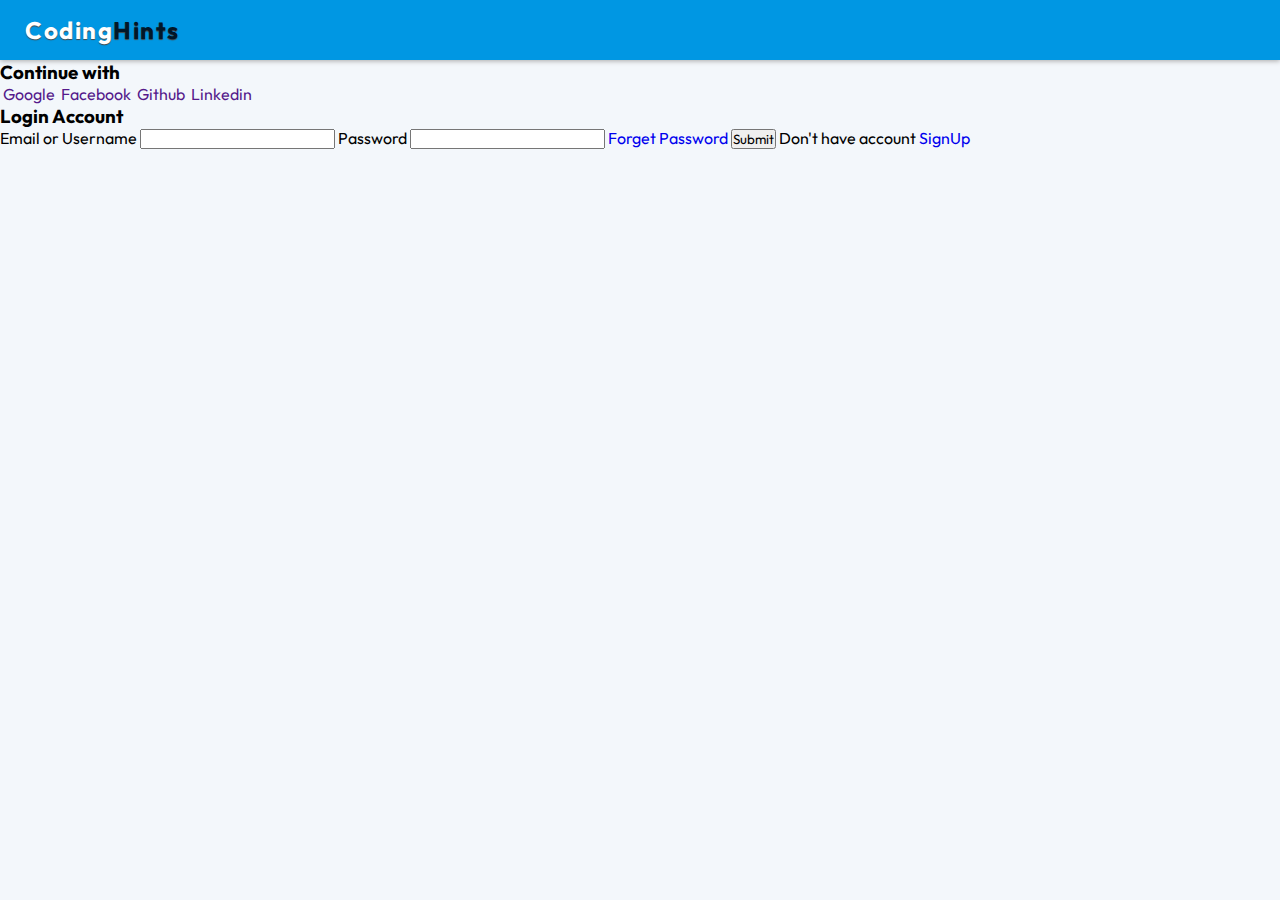
==== login.html @ e162d5db "Add files via upload" ====
<!DOCTYPE html>
<html lang="en">

<head>
    <meta charset="UTF-8">
    <meta http-equiv="X-UA-Compatible" content="IE=edge">
    <meta name="viewport" content="width=device-width, initial-scale=1.0">
    <title>Sign up - CodingHints</title>

    <!-- CSS link -->
    <link rel="stylesheet" href="responsive.css">
    <link rel="stylesheet" href="css/signup.css">
    <link rel="stylesheet" href="style.css">

    <!-- font icon link-->
    <link rel="stylesheet" href="https://cdnjs.cloudflare.com/ajax/libs/font-awesome/6.2.0/css/all.min.css">
</head>

<body>
    <header>
        <nav>
            <div class="login-navbar">
                <div class="left-nav">
                    <a href="index.html" class="logo">Coding<span>Hints</span></a>
                </div>
            </div>
        </nav>
    </header>

    <section class="sign-section">
        <div class="sign-area">
            <div class="sign-col-1">
                <h3>Continue with</h3>
                <div class="sign-link">
                    <a href="" class="link-box"><img src="image/google.png" alt=""> Google</a>

                    <a href="" class="link-box"><img src="image/facebook.png" alt=""> Facebook</a>

                    <a href="" class="link-box"><img src="image/github.png" alt=""> Github</a>

                    <a href="" class="link-box"><img src="image/linkedin.png" alt=""> Linkedin</a>
                </div>
            </div>
            <div class="mid-line"></div>
            <div class="sign-col-2">
                <h3>Login Account</h3>
                <form action="">

                    <label for="email">Email or Username</label>
                    <input type="email" name="" id="email" required>

                    <label for="password">Password</label>
                    <input type="password" name="" id="password" required>

                    <span><a href="#">Forget Password</a></span>

                    <button id="signBtn">Submit</button>

                    <span>Don't have account <a href="signup.html">SignUp</a></span>
                </form>
            </div>
        </div>
    </section>

    <script src="script.js"></script>
</body>

</html>
---- responsive.css ----
@import url('https://fonts.googleapis.com/css2?family=Outfit:wght@400;700&display=swap');

@media screen and (max-width: 1200px) {
    .home-mid {
        margin: 15px 0px;
    }
    .user-box{
        padding: 30px;
    }
}

@media screen and (max-width: 1020px) {
    header {
        padding: 15px;
    }

    .home-mid {
        margin: 15px;
    }

    .side-logo {
        padding: 25px 0px;
        display: block;
        margin-left: 25px;
        justify-content: space-between;
    }

    .side-logo a {
        color: #0097e3;
    }

    .home-left {
        position: fixed;
        top: 0px;
        left: -400px;
        border-radius: 0;
        height: 100vh;
        transition: all .6s;
    }

    .home-left.active {
        left: 0px;
    }

    .home-right {
        display: none;
    }

    .menu-bar {
        display: block;
    }

    .content {
        max-width: 100vw;
        margin: 5px 0px;
    }

    .sortby {
        margin: 0px;
        max-width: 100vw;
    }

    .user-box{
        margin-left: 0;
    }
}

@media screen and (max-width: 890px) {
    .home-mid {
        margin: 15px 0px;
    }

    .search-bar {
        display: none;
    }

    .below-nav {
        display: block;
    }
}
@media screen and (max-width: 750px) {
    .sign-area{
        flex-direction: column-reverse;
    }
    .mid-line{
        display: none;
    }

    .user-box{
        padding: 20px 0px;
    }
}

@media screen and (max-width: 620px) {
    header{
        padding: 10px 20px;
    }
    .navbar{
        height: fit-content;
    }
    .menu-bar{
        font-size: 18px;
    }
    .logo{
        font-size: 20px;
    }
    .b-sign{
        display: none;
        position: absolute;
        top: 55px;
        right: 10px;
        background-color: #ffffff;
        box-shadow: 0px 0px 2px #7a7a7a;
        color: black;
        border-radius: 5px;
    }
    .b-sign.active{
        display: block;
    }
    .b-sign::after {
        content: "";
        position: absolute;
        top: -10px;
        right: 24px;
        width: 0;
        height: 0;
        border-left: 10px solid transparent;
        border-right: 10px solid transparent;
        border-bottom: 20px solid #ffffff;
    }

    .account .row {
        margin: 25px 10px;

    }

    .sign-in a {
        color: #000000;
        text-decoration: none;
        padding: 5px;
    }

    .sign-up a {
        color: #ffffff;
        background-color: #0097e3;
        border: 2px solid #0097e3;
        padding: 5px;
    }

    .sign-in a:hover {
        color: #cceeff;
        background-color: #0193dc8d;
        text-decoration: underline;
    }

    .sign-up a:hover {
        color: #ffffff;
        background: transparent;
    }

    .sign-logo {
        display: block;
        box-shadow: 0px 0px 1px #7a7a7a;
    }

    .post {
        display: block;
        overflow: hidden;
        justify-content: center;
    }

    .content-img img {
        width: 100%;
        margin: 10px auto;
    }


    .user-box{
        padding: 10px 0px;
    }
    .profile{
        display: flex;
        align-items: flex-start;
        justify-content: space-between;
    }
    .profile img{
        width: 100px;
    }
    .profile-details{
        width: 60%;
        margin-left: 10px;
        padding: 5px 0px;
    }
    .profile-name{
        font-size: 22px;
        letter-spacing: .5px;
        
    }
    .profile-short{
        font-size: 15px;
    }
    .profile-section{
        display: flex;
        justify-content: center;
        flex-direction: column;
        padding-bottom: 20px;
    }
    .lg-device{
        display: none;
    }
    .m-device{
        display: block;
    }
    .follow-link a{
        font-size: 15px;
    }

    .user-social-link{
        padding: 0;
        display: block;
        line-height: 30px;
    }
    .social-links span a i{
        margin: 0px;
        margin-right: 10px
    }
}
---- style.css ----
@import url('https://fonts.googleapis.com/css2?family=Outfit:wght@400;600&display=swap');

*{
    margin: 0;
    padding: 0;
    box-sizing: border-box;
    font-family: 'Outfit', sans-serif;
    list-style: none;
    text-decoration: none;
    scroll-behavior: smooth;
}
body::-webkit-scrollbar{
    width: 5px;
}
body::-webkit-scrollbar-track{
    background-color: #c9edff3f;
    box-shadow: 0px 0px 1px #7a7a7a;
}
body::-webkit-scrollbar-thumb {
    background-color: #0097e3;
    border-radius: 2px;
}
body{
    background-color: #f3f7fb !important;
    scrollbar-width: thin;
}
header{
    position: sticky;
    top: 0px;
    background-color: #0097e3;
    padding: 15px 25px;
    box-shadow: 0px 1px 5px #a9a9a9;
}
.navbar{
    max-width: 1460px;
    height: 42px;
    margin: auto;
    display: flex;
    align-items: center;
    justify-content: space-between;
}
.left-nav{
    text-align: center;
    display: flex;
    align-items: center;
}
.menu-bar{
    display: none;
    font-size: 22px;
    margin-right: 20px;
    color: #ffffff;
}
.logo{
    color: #ffffff;
    text-decoration: none;
    font-size: 24px;
    font-weight: 700;
    letter-spacing: 1.5px;
    text-shadow: 0px 1px 1px #464646;
}
.logo span{
    color: #001729;
}
.side-logo{
    display: none;
}
#closeMenu{
    display: none;
    font-size: 35px;
    position: absolute;
    top: 0px;
    right: 15px;
}
.right-nav, .account{
    display: flex;
    align-items: center;
}
.search-bar input{
   width: 40vw;
   font-size: 16px;
   letter-spacing: 1px;
   margin-right: 10px;
   padding: 10px 5px;
   outline: none;
   border: none;
   background-color: #f3fafe;
}
.search-bar form{
    width: 40vw;
    display: flex;
    align-items: center;
    background-color: #f3fafe;
    border: 1px solid #f3fafe;
    border-radius: 5px;
    box-shadow: 0px 0px 2px #d3d3d3;
}
.search-bar form label{
    padding: 10px 10px;
}
.account .row{
    letter-spacing: 1px;
    margin: 0px 10px;
}
.b-sign{
    display: flex;
    align-items: center;
}
.sign-in a{
    color: #ffffff;
    text-decoration: none;
    padding: 8px 10px;
    font-size: 16px;
    border-radius: 5px;
    transition: all .3s;
}
.sign-up a{
    color: #0097e3;
    background-color: #ffffff;
    border: 2px solid #ffffff;
    text-decoration: none;
    padding: 8px 10px;
    font-size: 16px;
    border-radius: 5px;
    transition: all .3s;
}
.sign-in a:hover{
    color: #cceeff;
    background-color: #00aaff8d;
    text-decoration: underline;
}
.sign-up a:hover{
    color: #ffffff;
    background: transparent;
}
.sign-logo{
    display: none;
    background-color: #ffffff;
    color: #0097e3;
    padding: 6px 10px;
    border-radius: 50%;
    font-size: 20px;
    cursor: pointer;
    margin-right: 5px;
}
.below-nav{
    display: none;
    position: fixed;
    bottom: 0px;
    left: 50%;
    transform: translate(-50%, 0);
}
.below-nav ul{
    width: 100vw;
    background-color: #ffffff;
    padding: 10px 40px;
    display: flex;
    align-items: center;
    justify-content: space-between;
    box-shadow: 0px -.5px 5px #cbcbcb;
}
.below-nav ul li a{
    color: black;
    font-size: 22px;
}

/* home section start */
.home-section{
    padding: 0px 10px;
    max-width: 1500px;
    margin: auto;
}
.home{
    display: flex;
    flex-direction: row;
    justify-content: space-between;
}

/* menu end of sidebar */
.home-left{
    position: sticky;
    top: 87px;
    width: 250px;
    min-width: 14vw;
    height: 86vh;
    background-color: #ffffff;
    border-radius: 5px;
    box-shadow: 0px 0px 2px #bdbdbd;
}
.home-left .menu a{
    display: block;
    font-size: 18px;
    text-decoration: none;
    color: #4e4e4e;
    padding: 12px 30px;
    margin: 5px 0px;
    letter-spacing: .5px;
}
.home-left .menu a .mn-icon{
    font-size: 18px;
}
.home-left .menu a:hover{
    background-color: #e7f2f6;
}

.home-left .menu .side-active{
    color: #0097e3;
    font-weight: bold;
}
/* menu end of sidebar */

/* footer of sidebar */
.social-link{
    position: absolute;
    bottom: 80px;
    left: 0%;
    padding: 5px 20px;
    display: flex;
    justify-content: center;
}
.social-link .s-link{
    margin: 0px 5px;
}
.social-link .s-link a i{
    padding: 5px;
    font-size: 20px;
    color: #707070;
    border-radius: 5px;
    transition: all .2s;
}
.social-link .s-link a i:hover{
   color: #000;
   transform: translateY(-2px);
}
.ft-end{
    position: absolute;
    bottom: 10px;
    padding: 5px 25px;
    left: 0%;
    text-align: center;
}
.ft-end p {
    font-size: 14px;
    padding: 10px 0px;
    line-height: 22px;
    letter-spacing: 1px;
    color: #4e4e4e;
}
/* footer-end of sidebar */


/* home mid start */
.home-mid{
    margin: 15px 15px; 
}
.sortby{
    background-color: #ffffffee;
    display: flex;
    align-items: center;
    margin: 0px 10px;
    letter-spacing: 1px;
    box-shadow: 0px 0px 2px #bdbdbd;
    border-radius: 5px;
}
.sortby .sortbtn{
    margin: 5px;
    color: #3a3a3a;
    padding: 10px 15px;
    text-decoration: none;
    font-size: 16px;
    border: none;
    outline: none;
    cursor: pointer;
    background: transparent;
}
.sortby .sortbtn:hover{
    border-radius: 5px;
    background-color: #e5eff6;
}
.sortby .sort-active{
    color: #0097e3;
    font-weight: bold;
}

.content-area{
    margin: 15px 0px;
}
.content{
    max-width: 62vw;
    margin:10px;
    background-color: #ffffffee;
    padding: 20px;
    box-shadow: 0px 0px 2px #bdbdbd;
    border-radius: 5px;
}
.user{
   display: flex;
   align-items: center;
}
.user-link{
    color: #343434;
    text-decoration: none;
}
.user-name{
    text-decoration: none;
    color: #000000;
    letter-spacing: 1px;
    font-weight: 600;
    padding: 5px 0px;
}
.user-img{
    width: 60px;
    padding: 2px;
    margin-right: 15px;
    border-radius: 50%;
    box-shadow: 0px 0px 2px #7a7a7a;
}
.date p{
    margin-top: 5px;
    color: #6b6b6b;
}
.post{
    display: inline-flex;
    flex-direction: row-reverse;
    align-items: center;
    color: #343434;
}
.user-content{
    padding: 10px;
}
.user-content .content-title{
    color: #2c2c2c;
    font-size: 22px;
    font-weight: 600;
    text-decoration: none;
}
#readTime{
    color: #7a7a7a;
}
.user-content p{
    padding-top: 8px;
    line-height: 23px;
    letter-spacing: 1px;
}
.user-content p .readbtn{
    color: #007fb1;
}
.content-img img{
    width: 200px;
    box-shadow: 0px 0px 1px #4e4e4e;
    border-radius: 5px;
}

.home-right{
    width: 22vw;
    margin: 10px 0px;
}
.category{
    background-color: #ffffff;
    margin-top: 15px;
    padding: 5px 15px;
    box-shadow: 0px 0px 2px #bdbdbd;
    border-radius: 5px;
}
.trending{
    background-color: #ffffff;
    margin-top: 10px;
    padding: 5px 15px;
    box-shadow: 0px 0px 2px #bdbdbd;
    border-radius: 5px;
}
.category h3, .trending h3{
    padding: 10px 5px;
}
.ct-tag{
    display: flex;
    justify-content: space-between;
    margin: 5px 10px;
    padding: 5px;
}
.ct-tag:hover{
    background-color: #f0f4f6;
    border-radius: 5px;
}
.ct-tag .catg-btn{
    font-size: 16px;
    cursor: pointer;
    border: none;
    color: #3a3a3a;
    background: none;
}
.ct-tag span{
    width: 55px;
    text-align: center;
    color: #3a3a3a;
    background-color: #f0f4f6;
    padding: 3px;
    box-shadow: 0px 0px 1px #a1a1a1;
    border-radius: 5px;
}
#more-btn{
    color: #0097e3;
    font-size: 16px;
    cursor: pointer;
    border: none;
    background: none;
    text-decoration: underline;
}

.tr-box{
    padding: 5px;
    border-top: 1px solid #f0f4f6;
    margin: 12px;
}
.tr-box a{
    padding: 10px 0px;
    color: #2c2c2c;
}
.tr-box a:hover{
    text-decoration: underline;
}
.tr-box button{
    cursor: pointer;
    font-size: 16px;
    color: #0097e3;
    border: none;
    outline: none;
    background: transparent;
    text-decoration: underline;
}
.moreTr{
    display: none;
}
.moreTr.active{
    display: block;
}
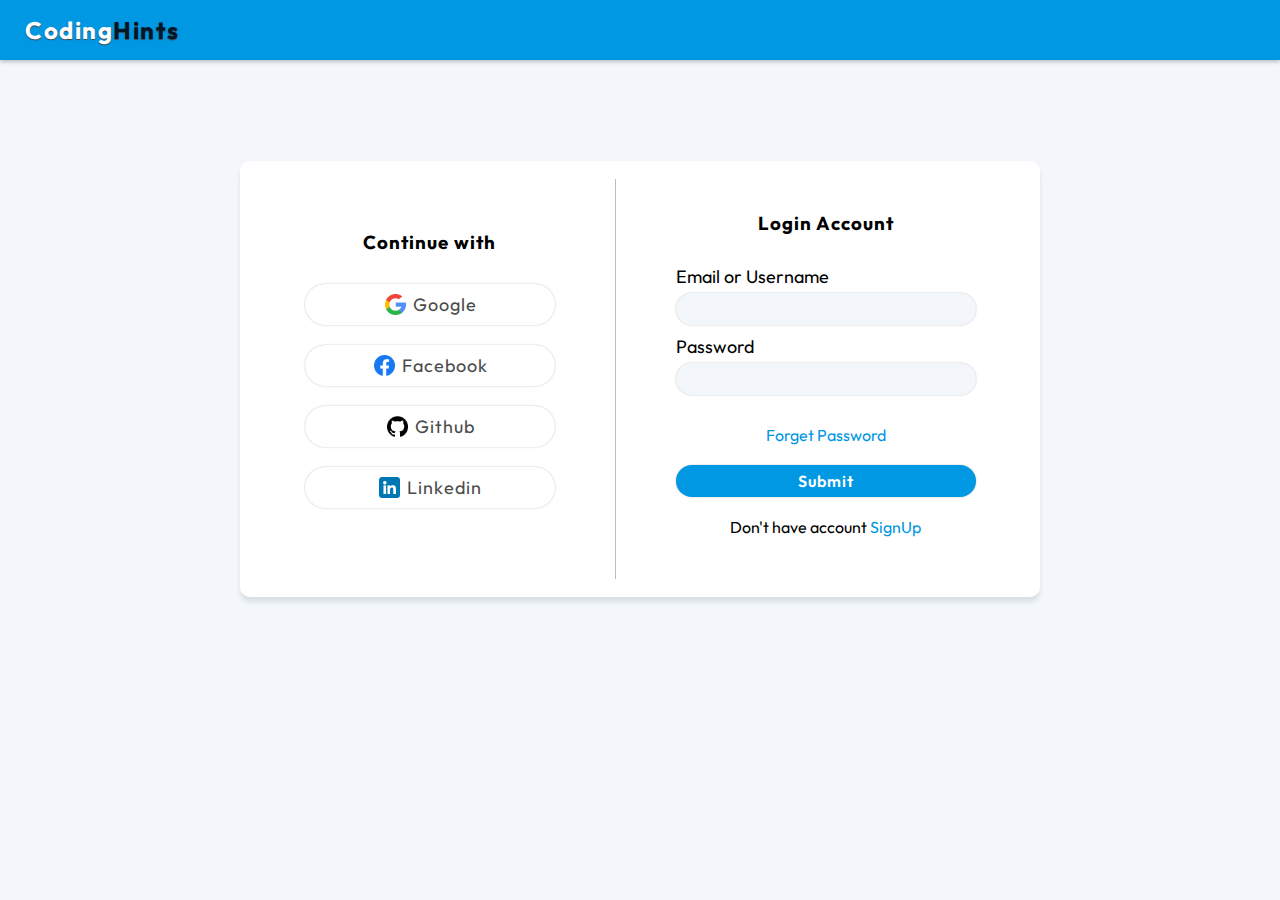
==== commit dddac8aa: "Add files via upload" ====
--- a/login.html
+++ b/login.html
@@ -5,11 +5,10 @@
     <meta charset="UTF-8">
     <meta http-equiv="X-UA-Compatible" content="IE=edge">
     <meta name="viewport" content="width=device-width, initial-scale=1.0">
-    <title>Sign up - CodingHints</title>
+    <title>Login - CodingHints</title>
 
     <!-- CSS link -->
     <link rel="stylesheet" href="responsive.css">
-    <link rel="stylesheet" href="css/signup.css">
     <link rel="stylesheet" href="style.css">
 
     <!-- font icon link-->
@@ -32,13 +31,13 @@
             <div class="sign-col-1">
                 <h3>Continue with</h3>
                 <div class="sign-link">
-                    <a href="" class="link-box"><img src="image/google.png" alt=""> Google</a>
+                    <a href="#" class="link-box"><img src="image/google.png" alt=""> Google</a>
 
-                    <a href="" class="link-box"><img src="image/facebook.png" alt=""> Facebook</a>
+                    <a href="#" class="link-box"><img src="image/facebook.png" alt=""> Facebook</a>
 
-                    <a href="" class="link-box"><img src="image/github.png" alt=""> Github</a>
+                    <a href="#" class="link-box"><img src="image/github.png" alt=""> Github</a>
 
-                    <a href="" class="link-box"><img src="image/linkedin.png" alt=""> Linkedin</a>
+                    <a href="#" class="link-box"><img src="image/linkedin.png" alt=""> Linkedin</a>
                 </div>
             </div>
             <div class="mid-line"></div>
--- a/style.css
+++ b/style.css
@@ -432,4 +432,221 @@
 }
 .moreTr.active{
     display: block;
-}+}
+
+
+/* Login and Signup form CSS */
+.sign-section{
+    max-width: 1300px;
+    margin: 0% auto;
+    padding: 0px 10px;
+}
+.sign-area{
+    background-color: #fff;
+    max-width: 800px;
+    margin: 8% auto;
+    display: flex;
+    flex-wrap: wrap;
+    align-items: center;
+    justify-content: center;
+    box-shadow: 0px 5px 4px #dae0e4;
+    border-radius: 10px;
+    padding: 18px;
+}
+.sign-area h3{
+    padding-bottom: 30px;
+    letter-spacing: 1px;
+    text-align: center;
+}
+.mid-line{
+    width: 1px;
+    height: 400px;
+    margin: 0px 50px;
+    background-color: #bdbdbd;
+}
+/* continue with link */
+.sign-link{
+    display: flex;
+    flex-direction: column;
+}
+.link-box{
+    display: flex;
+    align-items: center;
+    justify-content: center;
+    font-size: 18px;
+    width: 250px;
+    padding: 8px 30px;
+    margin-bottom: 20px;
+    background-color: #fff;
+    box-shadow: 0px 0px 2px #bdbdbd;
+    border-radius: 25px;
+    letter-spacing: 1px;
+    color: #4b4b4b;
+}
+.link-box:hover{
+    background-color: #f3f7fb;
+}
+.link-box img{
+    width: 25px;
+    padding: 2px;
+    margin-right: 5px;
+}
+
+/* form control area */
+.sign-col-1, .sign-col-2{
+    padding: 10px;
+}
+.sign-col-2 form{
+    display: flex;
+    flex-direction: column;
+}
+.sign-col-2 form label{
+    font-size: 18px;
+}
+.sign-col-2 form input{
+    width: 300px;
+    outline: none;
+    border: none;
+    background-color: #f3f7fb;
+    margin-bottom: 10px;
+    margin-top: 5px;
+    font-size: 16px;
+    padding: 6px 15px;
+    border-radius: 25px;
+    box-shadow: 0px 0px 2px #bdbdbd;
+}
+.sign-col-2 form input:focus{
+    /* border: 1px solid #0097e3; */
+    box-shadow: 0px 0px 2px #0097e3;
+}
+.sign-col-2 form button{
+    outline: none;
+    border: none;
+    color: #fff;
+    background-color: #0097e3;
+    margin-top: 10px;
+    font-size: 16px;
+    padding: 6px 15px;
+    border-radius: 25px;
+    box-shadow: 0px 0px 2px #bdbdbd;
+    cursor: pointer;
+    letter-spacing: 1px;
+    font-weight: 600;
+    transition: all .3s;
+}
+.sign-col-2 form button:hover{
+    background-color: #00aaff;
+    box-shadow: 0px 3px 5px #bdbdbd;
+}
+#check{
+    width: fit-content;
+    margin: 10px 5px;
+    box-shadow: none;
+}
+#checkbox{
+    margin-bottom: 10px;
+    font-size: 16px;
+}
+
+form span{
+    margin: 10px 0px;
+    text-align: center;
+    padding-top: 10px;
+}
+form span a{
+    color: #0097e3;
+    padding-top: 15px;
+}
+
+
+/* User profile css */
+.user-section{
+    display: flex;
+    justify-content: space-between;
+    max-width: 1500px;
+    margin: auto;
+    padding: 0px 10px;
+}
+.user-box{
+    width: 100%;
+    margin-left: 30px;
+    height: 120vh;
+    background-color: #ffff;
+    margin-top: 15px;
+    padding: 40px 100px;
+    border-radius: 10px;
+    box-shadow: 0px 0px 2px #c3c3c3;
+}
+.profile-section{
+    max-width: 90%;
+    margin: 20px auto;
+    display: flex;
+    justify-content: space-between;
+    border-bottom: 1px solid #dfdfdf;
+    padding-bottom: 30px;
+}
+.profile{
+    display: flex;
+    align-items: center;
+}
+.profile img{
+    width: 140px;
+    box-shadow: 0px 0px 2px grey;
+    border-radius: 50%;
+}
+.profile-details{
+    width: 50%;
+    margin-left: 50px;
+    padding: 15px 0px;
+}
+.profile-name{
+    font-size: 28px;
+    letter-spacing: 1px;
+    color: #3a3a3a;
+}
+.profile-short{
+    padding-top: 10px;
+    color: #636363;
+}
+.m-device{
+    margin-top: 15px;
+    display: none;
+}
+.follow-link{
+    display: flex;
+    align-items: center;
+}
+.lg-device{
+    display: block;
+}
+.follow-link a{
+    font-size: 18px;
+    color: #ffff;
+    background-color:  #0097e3;
+    text-decoration: none;
+    padding: 6px 18px;
+    border-radius: 10px;
+    letter-spacing: .5px;
+}
+
+.user-social-link{
+    max-width: 90%;
+    margin: auto;
+    padding-top: 20px;
+    display: flex;
+    justify-content: space-around;
+}
+.location p, .join p{
+    color: #5b5b5b;
+    font-size: 15px;
+}
+.social-links span a i{
+    margin: 0px 10px;
+    font-size: 18px;
+    color: #5b5b5b;
+    transition: all .3s;
+}
+.social-links span a i:hover{
+    color: #000;
+}
+
